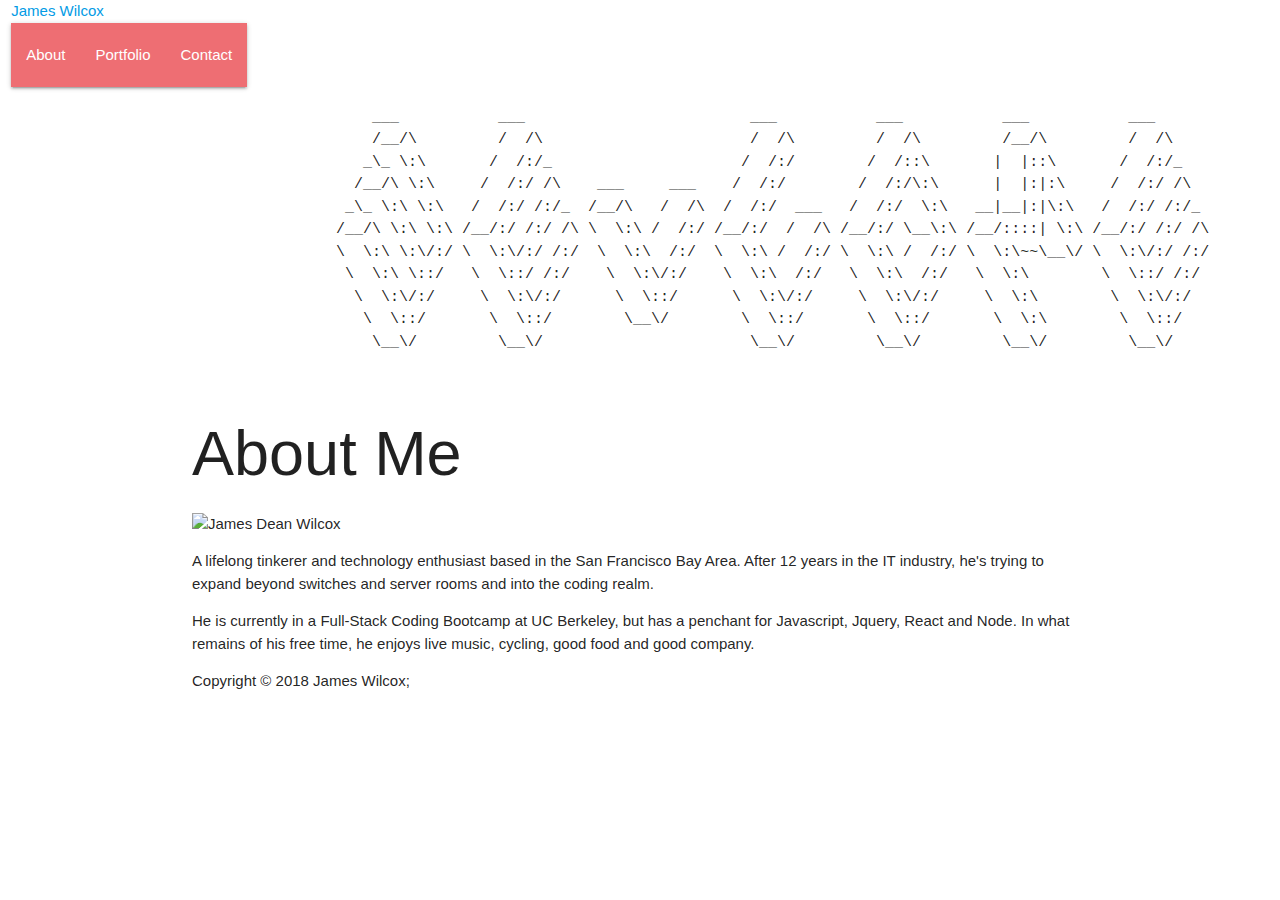
==== index.html @ e337113d "Material Portfolio" ====
<!DOCTYPE html>
<html>
<head>
    <meta charset="utf-8" />
    <meta http-equiv="X-UA-Compatible" content="IE=edge">
    <title>Page Title</title>
    <meta name="viewport" content="width=device-width, initial-scale=1">
     <!-- Compiled and minified CSS -->
     <link rel="stylesheet" href="https://cdnjs.cloudflare.com/ajax/libs/materialize/1.0.0/css/materialize.min.css">

     <!-- Compiled and minified JavaScript -->
     <script src="https://cdnjs.cloudflare.com/ajax/libs/materialize/1.0.0/js/materialize.min.js"></script>
    <link rel="stylesheet" type="text/css" media="screen" href="assets/CSS/main.css" />
    <script src="assets/JS/main.js"></script>
</head>
<body>
    
    <body>

        <div class="container-fluid pb-1">
      
          <div class="row px-5 bg-light"> 
      
            <div class="col px-0">
              <header id="masthead">
                <div class="container-fluid">
                    <a href="index.html" id="logo">James Wilcox</a>
                  <nav class="navbar navbar-expand navbar-light text-right my-0 py-0 mx-4">
                  
                  <ul class="navbar-nav">
                    <li class="button nav-item">
                      <a href="index.html">About</a>
                    </li>
                    <li class="button nav-item">
                      <a href="portfolio.html">Portfolio</a>
                    </li>
                    <li class="button nav-item">  
                      <a href="contact.html">Contact</a>
                    </li>
                  </ul>
                  </nav>
                </div>
              </div>
            </div>
          </div>
        </header>
      
        <div id="main-container" class="container">
          <section class="main-section">
              <Pre>
                    ___           ___                         ___           ___           ___           ___     
                    /__/\         /  /\                       /  /\         /  /\         /__/\         /  /\    
                   _\_ \:\       /  /:/_                     /  /:/        /  /::\       |  |::\       /  /:/_   
                  /__/\ \:\     /  /:/ /\    ___     ___    /  /:/        /  /:/\:\      |  |:|:\     /  /:/ /\  
                 _\_ \:\ \:\   /  /:/ /:/_  /__/\   /  /\  /  /:/  ___   /  /:/  \:\   __|__|:|\:\   /  /:/ /:/_ 
                /__/\ \:\ \:\ /__/:/ /:/ /\ \  \:\ /  /:/ /__/:/  /  /\ /__/:/ \__\:\ /__/::::| \:\ /__/:/ /:/ /\
                \  \:\ \:\/:/ \  \:\/:/ /:/  \  \:\  /:/  \  \:\ /  /:/ \  \:\ /  /:/ \  \:\~~\__\/ \  \:\/:/ /:/
                 \  \:\ \::/   \  \::/ /:/    \  \:\/:/    \  \:\  /:/   \  \:\  /:/   \  \:\        \  \::/ /:/ 
                  \  \:\/:/     \  \:\/:/      \  \::/      \  \:\/:/     \  \:\/:/     \  \:\        \  \:\/:/  
                   \  \::/       \  \::/        \__\/        \  \::/       \  \::/       \  \:\        \  \::/   
                    \__\/         \__\/                       \__\/         \__\/         \__\/         \__\/   
              </Pre>
            <h1>About Me</h1>
      
            <img src="assets/images/smol pic.jpg" class="auth-image" alt="James Dean Wilcox">
      
            <p>
              A lifelong tinkerer and technology enthusiast based in the San Francisco Bay Area.  After 12 years in the IT industry, he's trying to expand beyond switches and server rooms and into the coding realm.
            </p>
      
            <p>
              He is currently in a Full-Stack Coding Bootcamp at UC Berkeley, but has a penchant for Javascript, Jquery, React and Node.  In what remains of his free time, he enjoys live music, cycling, good food and good company.
            </p>
          </section>
      
        </div>
      
        <footer>
          <div class="container">
      Copyright &copy 2018 James Wilcox; 

</body>
</html>
---- assets/CSS/main.css ----
pre {

    font-family: "Courier New", Courier, monospace;
    
    }
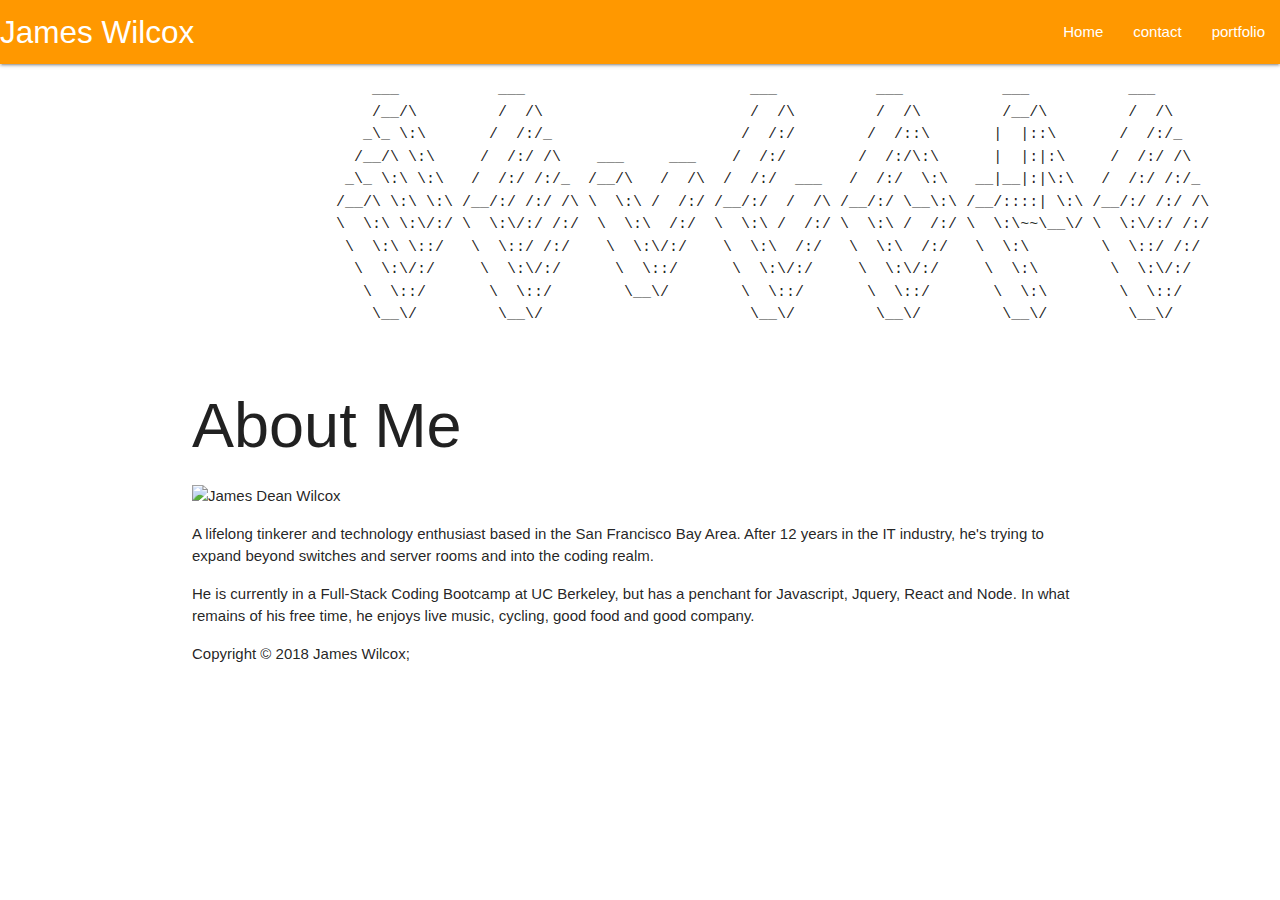
==== commit 111e0f51: "Updates" ====
--- a/index.html
+++ b/index.html
@@ -14,36 +14,21 @@
     <script src="assets/JS/main.js"></script>
 </head>
 <body>
-    
-    <body>
 
         <div class="container-fluid pb-1">
       
-          <div class="row px-5 bg-light"> 
-      
-            <div class="col px-0">
-              <header id="masthead">
-                <div class="container-fluid">
-                    <a href="index.html" id="logo">James Wilcox</a>
-                  <nav class="navbar navbar-expand navbar-light text-right my-0 py-0 mx-4">
-                  
-                  <ul class="navbar-nav">
-                    <li class="button nav-item">
-                      <a href="index.html">About</a>
-                    </li>
-                    <li class="button nav-item">
-                      <a href="portfolio.html">Portfolio</a>
-                    </li>
-                    <li class="button nav-item">  
-                      <a href="contact.html">Contact</a>
-                    </li>
-                  </ul>
-                  </nav>
-                </div>
-              </div>
-            </div>
+                <nav>
+                        <div class="nav-wrapper orange">
+                          <a href="#" class="brand-logo">James Wilcox</a>
+                          <ul id="nav-mobile" class="right hide-on-med-and-down">
+                            <li><a href="index.html">Home</a></li>
+                            <li><a href="contact.html">contact</a></li>
+                            <li><a href="portfolio.html">portfolio</a></li>
+                          </ul>
+                        </div>
+                </nav>
+          
           </div>
-        </header>
       
         <div id="main-container" class="container">
           <section class="main-section">
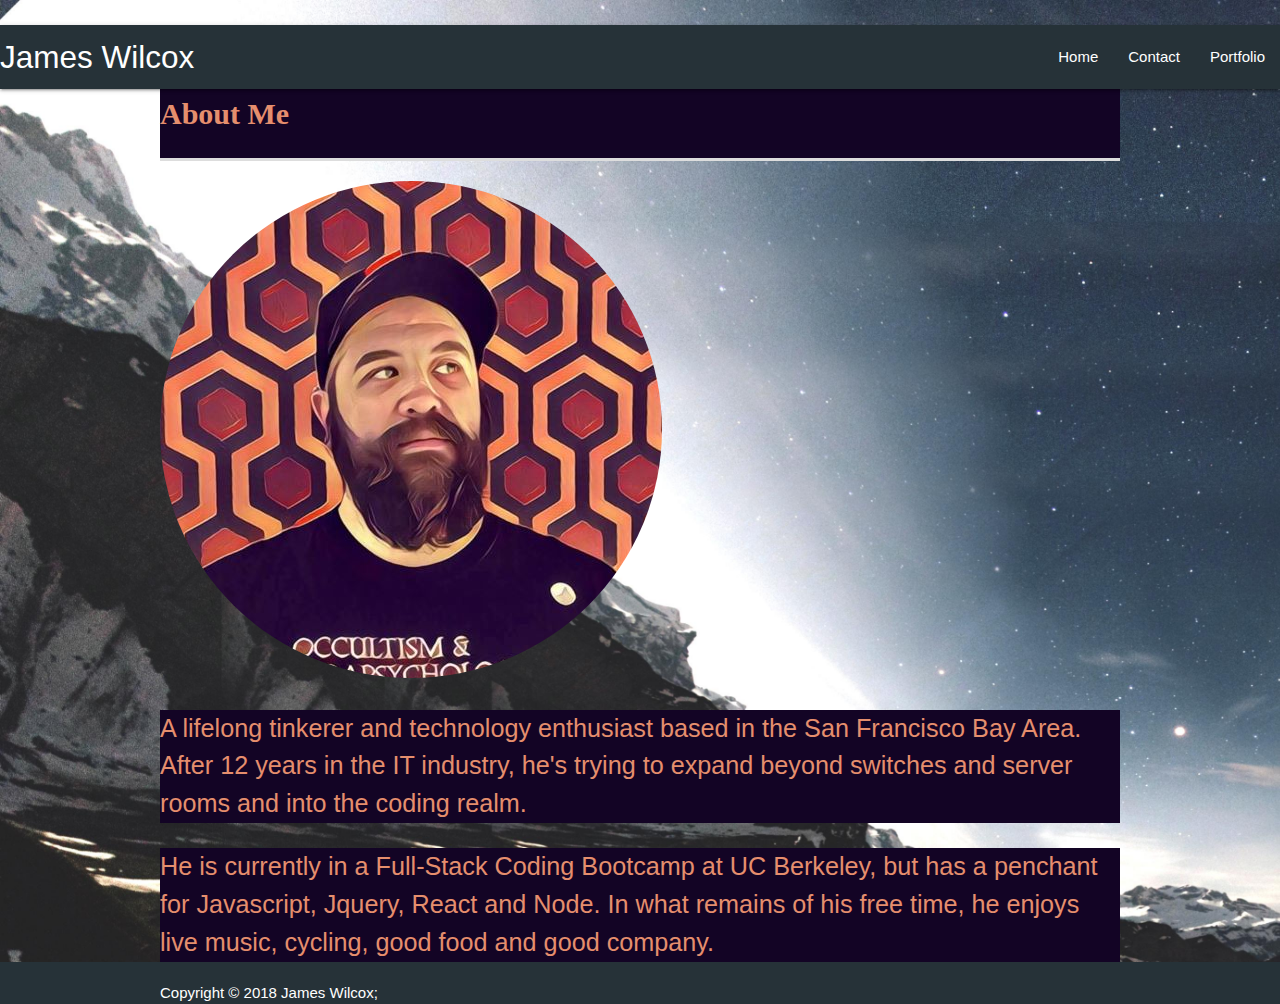
==== commit 23795ae8: "Material Fixes" ====
--- a/index.html
+++ b/index.html
@@ -1,68 +1,64 @@
 <!DOCTYPE html>
 <html>
+
 <head>
     <meta charset="utf-8" />
     <meta http-equiv="X-UA-Compatible" content="IE=edge">
+    <meta name="viewport" content="width=device-width, initial-scale=1, shrink-to-fit=no">
     <title>Page Title</title>
     <meta name="viewport" content="width=device-width, initial-scale=1">
-     <!-- Compiled and minified CSS -->
-     <link rel="stylesheet" href="https://cdnjs.cloudflare.com/ajax/libs/materialize/1.0.0/css/materialize.min.css">
+    <!-- Compiled and minified CSS -->
+    <link rel="stylesheet" href="https://cdnjs.cloudflare.com/ajax/libs/materialize/1.0.0/css/materialize.min.css">
 
-     <!-- Compiled and minified JavaScript -->
-     <script src="https://cdnjs.cloudflare.com/ajax/libs/materialize/1.0.0/js/materialize.min.js"></script>
+    <!-- Compiled and minified JavaScript -->
+    <script src="https://cdnjs.cloudflare.com/ajax/libs/materialize/1.0.0/js/materialize.min.js"></script>
     <link rel="stylesheet" type="text/css" media="screen" href="assets/CSS/main.css" />
     <script src="assets/JS/main.js"></script>
 </head>
+
 <body>
 
-        <div class="container-fluid pb-1">
-      
-                <nav>
-                        <div class="nav-wrapper orange">
-                          <a href="#" class="brand-logo">James Wilcox</a>
-                          <ul id="nav-mobile" class="right hide-on-med-and-down">
-                            <li><a href="index.html">Home</a></li>
-                            <li><a href="contact.html">contact</a></li>
-                            <li><a href="portfolio.html">portfolio</a></li>
-                          </ul>
-                        </div>
-                </nav>
-          
-          </div>
-      
-        <div id="main-container" class="container">
-          <section class="main-section">
-              <Pre>
-                    ___           ___                         ___           ___           ___           ___     
-                    /__/\         /  /\                       /  /\         /  /\         /__/\         /  /\    
-                   _\_ \:\       /  /:/_                     /  /:/        /  /::\       |  |::\       /  /:/_   
-                  /__/\ \:\     /  /:/ /\    ___     ___    /  /:/        /  /:/\:\      |  |:|:\     /  /:/ /\  
-                 _\_ \:\ \:\   /  /:/ /:/_  /__/\   /  /\  /  /:/  ___   /  /:/  \:\   __|__|:|\:\   /  /:/ /:/_ 
-                /__/\ \:\ \:\ /__/:/ /:/ /\ \  \:\ /  /:/ /__/:/  /  /\ /__/:/ \__\:\ /__/::::| \:\ /__/:/ /:/ /\
-                \  \:\ \:\/:/ \  \:\/:/ /:/  \  \:\  /:/  \  \:\ /  /:/ \  \:\ /  /:/ \  \:\~~\__\/ \  \:\/:/ /:/
-                 \  \:\ \::/   \  \::/ /:/    \  \:\/:/    \  \:\  /:/   \  \:\  /:/   \  \:\        \  \::/ /:/ 
-                  \  \:\/:/     \  \:\/:/      \  \::/      \  \:\/:/     \  \:\/:/     \  \:\        \  \:\/:/  
-                   \  \::/       \  \::/        \__\/        \  \::/       \  \::/       \  \:\        \  \::/   
-                    \__\/         \__\/                       \__\/         \__\/         \__\/         \__\/   
-              </Pre>
+    <nav>
+        <div class="nav-wrapper blue-grey darken-4">
+            <a href="#" class="brand-logo">James Wilcox</a>
+            <ul id="nav-mobile" class="right hide-on-med-and-down">
+                <li><a href="index.html">Home</a></li>
+                <li><a href="contact.html">Contact</a></li>
+                <li><a href="portfolio.html">Portfolio</a></li>
+            </ul>
+        </div>
+    </nav>
+
+
+    <div id="main-container" class="container">
+        <section class="main-section">
             <h1>About Me</h1>
-      
-            <img src="assets/images/smol pic.jpg" class="auth-image" alt="James Dean Wilcox">
-      
-            <p>
-              A lifelong tinkerer and technology enthusiast based in the San Francisco Bay Area.  After 12 years in the IT industry, he's trying to expand beyond switches and server rooms and into the coding realm.
-            </p>
-      
-            <p>
-              He is currently in a Full-Stack Coding Bootcamp at UC Berkeley, but has a penchant for Javascript, Jquery, React and Node.  In what remains of his free time, he enjoys live music, cycling, good food and good company.
-            </p>
-          </section>
-      
+            <div class="col s8 push-s4" id="pic-frame">
+                <img src="assets/images/smol pic.jpg" class="circle" alt="James Dean Wilcox">
+            </div>
+            <div class="col s4 pull-s8"><span class="flow-text">
+                    <p>
+                        A lifelong tinkerer and technology enthusiast based in the San Francisco Bay Area. After 12
+                        years in the IT industry, he's trying to expand beyond switches and server rooms and into the
+                        coding realm.
+                    </p>
+
+                    <p>
+                        He is currently in a Full-Stack Coding Bootcamp at UC Berkeley, but has a penchant for
+                        Javascript, Jquery, React and Node. In what remains of his free time, he enjoys live music,
+                        cycling, good food and good company.
+                    </p>
+                </span>
+            </div>
+        </section>
+
+    </div>
+
+    <footer class="page-footer blue-grey darken-4">
+        <div class="container">
+            Copyright &copy 2018 James Wilcox;
         </div>
-      
-        <footer>
-          <div class="container">
-      Copyright &copy 2018 James Wilcox; 
+    </footer>
+</body>
 
-</body>
 </html>--- a/assets/CSS/main.css
+++ b/assets/CSS/main.css
@@ -1,5 +1,86 @@
+Body {
+    background: url(../images/space.jpg);
+    background-size: 2500px;
+    color: #381637;
+}
+
 pre {
 
     font-family: "Courier New", Courier, monospace;
     
-    }+    }
+    .container {
+        width: 100%;
+        max-width: 960px;
+        margin: 0 auto;
+        clear: both;
+      }
+      
+      h1,
+      h2,
+      h3,
+      p {
+        margin-bottom: 20px;
+        background: #130425;
+        color: #e58e6d;
+      }
+      
+      p:last-child {
+        margin-bottom: 0;
+      }
+      
+      h1,
+      h2,
+      h3 {
+        font-family: Georgia, Times, "Times New Roman", serif;
+        font-weight: 700;
+      }
+      
+      h1 {
+        padding-bottom: 20px;
+        font-size: 30px;
+        line-height: 49px;
+        border-bottom: 3px solid #dddddd;
+      }
+      
+      h2,
+      h3 {
+        font-size: 22px;
+      }
+      
+      /* header */
+      
+      #masthead {
+        position: fixed;
+        z-index: 99;
+        width: 100%;
+        margin: 0 0 30px;
+        overflow: auto;
+        color: #ffffff;
+        background: #ffffff;
+        border-bottom: 2px solid #cccccc;
+      }
+    
+      #logo {
+        float: left;
+        width: 250px;
+        height: 90px;
+        font-family: Georgia, Times, "Times New Roman", serif;
+        font-size: 30px;
+        font-weight: 700;
+        line-height: 90px;
+        color: #ffffff;
+        text-align: center;
+        text-decoration: none;
+        background: #4aaaa5;
+      }
+      
+      nav {
+        float: right;
+        margin-top: 25px;
+      }
+
+      #picframe {
+          float: left;
+      }
+      